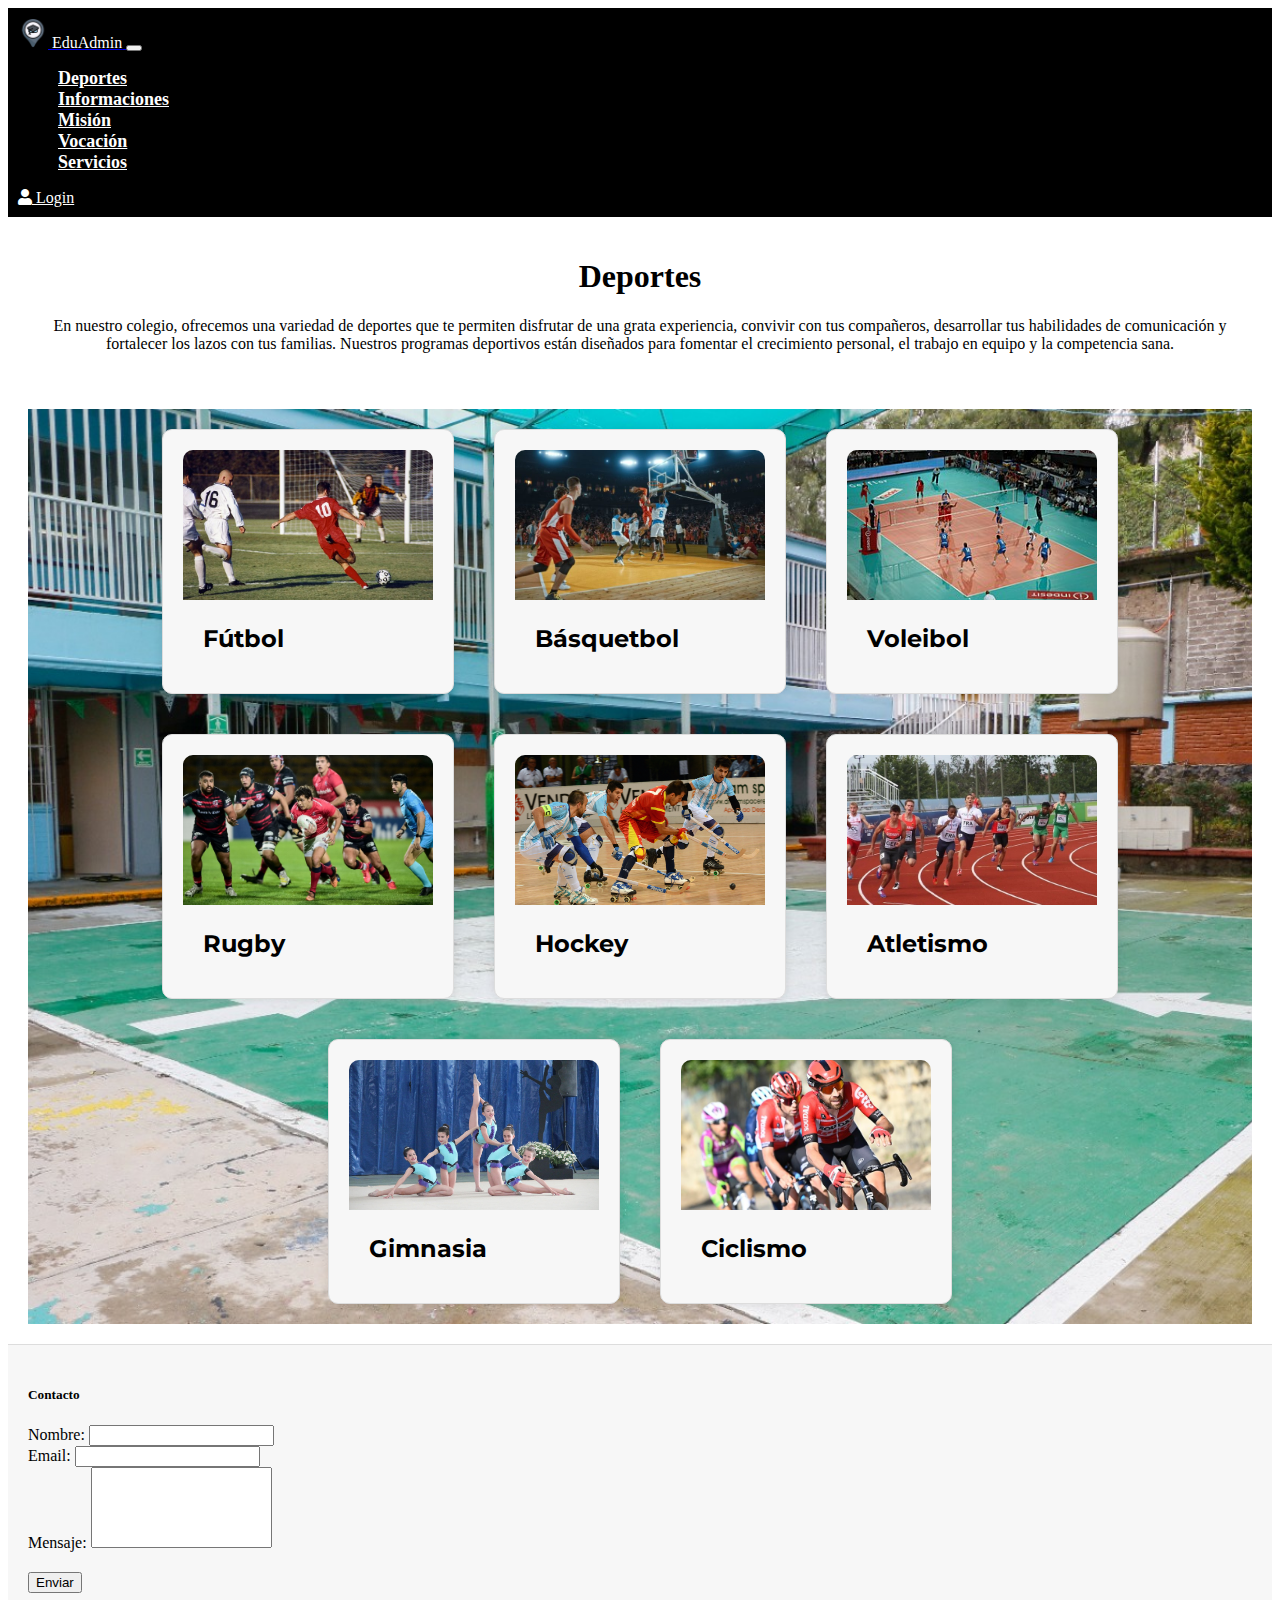
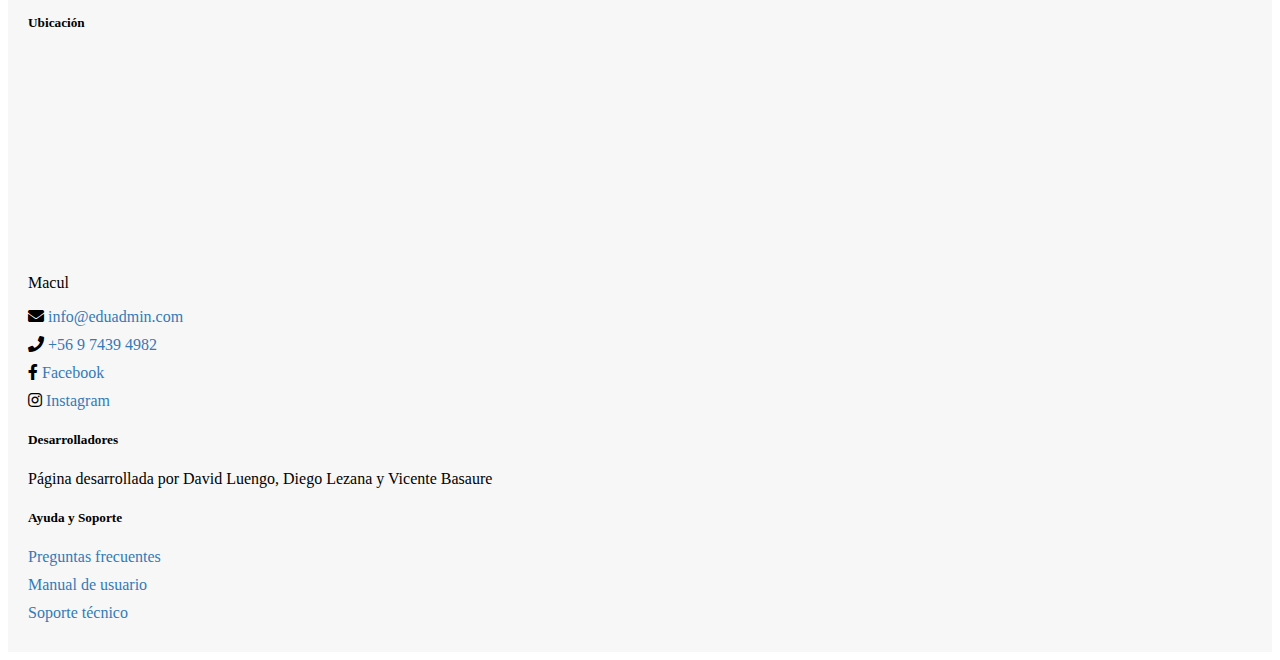
==== deportes.html @ 48eb8b36 "update pagina alumno" ====
<!doctype html>
<html lang="en">

<head>
  <!-- Required meta tags -->
  <meta charset="utf-8">
  <meta name="viewport" content="width=device-width, initial-scale=1">

  <!-- Bootstrap CSS -->
  <link href="https://cdn.jsdelivr.net/npm/bootstrap@5.0.2/dist/css/bootstrap.min.css" rel="stylesheet"
    integrity="sha384-EVSTQN3/azprG1Anm3QDgpJLIm9Nao0Yz1ztcQTwFspd3yD65VohhpuuCOmLASjC" crossorigin="anonymous">
  <link rel="stylesheet" href="./css/Deportes.css">
  <link rel="stylesheet" href="https://cdnjs.cloudflare.com/ajax/libs/font-awesome/5.15.3/css/all.min.css" />

  <title>EduAdmin</title>
</head>

<body>

  <!-- ===================================== -->
  <!-- Encabezado -->
  <!-- ===================================== -->


  <nav class="navbar navbar-expand-lg p-3 " id="menu" style="background-color: black; padding: 10px;">
    <div class="container-fluid">
      <a class="navbar-brand" href="index.html">
        <img src="./img/icono.png" alt="" width="30" height="30" class="d-inline-block align-top">
        <span class="custom-text fs-5 fw-bold" style="color:  white;">EduAdmin</span>
      </a>
      <button class="navbar-toggler" type="button" data-toggle="collapse" data-target="#navbarSupportedContent"
        aria-controls="navbarSupportedContent" aria-expanded="false" aria-label="Toggle navigation">
        <span class="navbar-toggler-icon"></span>
      </button>
      <div class="collapse navbar-collapse" id="navbarSupportedContent">
        <ul class="navbar-nav mr-auto">
          <li class="nav-item">
            <a class="nav-link" href="deportes.html" style="color:  white;">Deportes</a>
          </li>
          <li class="nav-item">
            <a class="nav-link" href="informaciones.html" style="color:  white;">Informaciones</a>
          </li>
          <li class="nav-item">
            <a class="nav-link" href="mision.html" style="color:  white;">Misión</a>
          </li>
          <li class="nav-item">
            <a class="nav-link" href="vocacion.html" style="color:  white;">Vocación</a>
          </li>
          <li class="nav-item">
            <a class="nav-link" href="servicios.html" style="color:  white;">Servicios</a>
          </li>

        </ul>

      </div>
      <a class="nav-link nav-item fs-5" href="login.html" style="color: white;"><i class="fas fa-user"></i> Login</a>
    </div>

  </nav>

  <header class="container">
    <h1>Deportes</h1>
    <p style="margin-top: 20px;">En nuestro colegio, ofrecemos una variedad de deportes que te permiten disfrutar de una grata experiencia,
      convivir con tus compañeros, desarrollar tus habilidades de comunicación y fortalecer los lazos con tus familias. Nuestros programas deportivos están diseñados para fomentar el crecimiento personal, el trabajo en equipo y la competencia sana.</p>
  </header>
  <main>
    <div class="container-fluid img-fondo">
      <section class="deportes deportes-background">
        <article class="deporte">
          <img src="./img/Img deportes/Fútbol.jpg" alt="Fútbol">
          <h2 class="text-center" style="margin: 20px;">Fútbol</h2>
        </article>
        <article class="deporte">
          <img src="./img/Img deportes/Básquetbol.jpg" alt="Baloncesto">
          <h2 class="text-center" style="margin: 20px;">Básquetbol</h2>
        </article>
        <article class="deporte">
          <img src="./img/Img deportes/Voleibol.jpg" alt="Voleibol">
          <h2 class="text-center" style="margin: 20px;">Voleibol</h2>
        </article>
        <article class="deporte">
          <img src="./img/Img deportes/Rugby.jpg" alt="Rugby">
          <h2 class="text-center" style="margin: 20px;">Rugby</h2>
        </article>
        <article class="deporte">
          <img src="./img/Img deportes/Hokey.jpg" alt="Hockey">
          <h2 class="text-center" style="margin: 20px;">Hockey</h2>
        </article>
        <article class="deporte">
          <img src="./img/Img deportes/Atletismo.jpg" alt="Atletismo">
          <h2 class="text-center" style="margin: 20px;">Atletismo</h2>
        </article>
        <article class="deporte">
          <img src="./img/Img deportes/Gimnasia.jpg.jpeg" alt="Gimnasia">
          <h2 class="text-center" style="margin: 20px;">Gimnasia</h2>
        </article>
        <article class="deporte">
          <img src="./img/Img deportes/Ciclismo.jpg" alt="Ciclismo">
          <h2 class="text-center" style="margin: 20px;">Ciclismo</h2>
        </article>
      </section>
    </div>
  </main>





  <footer class=" container-fluid bg-gray p-4">
    <div class="row">
      <div class="col-md-4">
        <h5 class="text-uppercase">Contacto</h5>
        <form id="contact-form" method="post" action="enviar.php">
          <div class="form-group">
            <label for="nombre">Nombre:</label>
            <input type="text" id="nombre" name="nombre" class="form-control" required>
          </div>
          <div class="form-group">
            <label for="email">Email:</label>
            <input type="email" id="email" name="email" class="form-control" required>
          </div>
          <div class="form-group">
            <label for="mensaje">Mensaje:</label>
            <textarea style="resize: none;" id="mensaje" name="mensaje" class="form-control" rows="5"
              required></textarea>
          </div>
          <button type="submit" class="btn btn-primary" style="margin-top: 20px">Enviar</button>
        </form>
      </div>

      <div class="col-md-4">
        <h5 class="text-uppercase">Ubicación</h5>
        <iframe
          src="https://www.google.com/maps/embed?pb=!1m18!1m12!1m3!1d3324.444444444445!2d-70.63333333333333!3d-33.48333333333333!2m3!1f0!2f0!3f0!3m2!1i1024!2i768!4f13.1!3m3!1m2!1s0x9662c5a5a5a5a5a5%3A0x5050505050505050!2sMacul%2C+Santiago%2C+Chile!5e0!3m2!1ses!2scl!4v1643723401111!5m2!1ses!2scl"
          width="100%" height="200" frameborder="0" style="border:0;" allowfullscreen="" aria-hidden="false"
          tabindex="0"></iframe>
        </iframe>
        <p class="text-secondary">Macul</p>
        <ul class="List-unstyled">
          <li><i class="fas fa-envelope"></i> <a href="mailto:info@eduadmin.com"
              class="text-secondary">info@eduadmin.com</a></li>
          <li><i class="fas fa-phone"></i> <a href="https://wa.me/56974394982" target="_blank"
              class="text-secondary">+56 9 7439 4982</a></li>
          <li><i class="fab fa-facebook-f"></i> <a href="https://www.facebook.com/eduadmin" target="_blank"
              class="text-secondary">Facebook</a></li>
          <li><i class="fab fa-instagram"></i> <a href="https://instagram.com/eduadmin" target="_blank"
              class="text-secondary">Instagram</a></li>
        </ul>
      </div>

      <div class="col-md-4">
        <h5 class="text-uppercase">Desarrolladores</h5>
        <p class="text-secondary">Página desarrollada por David Luengo, Diego Lezana y Vicente Basaure</p>
        <div class="col-md-4" style="margin-top: 20px;">
          <h5 class="text-uppercase">Ayuda y Soporte</h5>
          <ul class="list-unstyled">
            <li><a href="#" class="text-secondary">Preguntas frecuentes</a></li>
            <li><a href="#" class="text-secondary">Manual de usuario</a></li>
            <li><a href="#" class="text-secondary">Soporte técnico</a></li>
          </ul>
        </div>
      </div>
    </div>
  </footer>

  <script src="https://cdn.jsdelivr.net/npm/bootstrap@5.0.2/dist/js/bootstrap.bundle.min.js"
    integrity="sha384-MrcW6ZMFYlzcLA8Nl+NtUVF0sA7MsXsP1UyJoMp4YLEuNSfAP+JcXn/tWtIaxVXM"
    crossorigin="anonymous"></script>

</body>

</html>
---- css/Deportes.css ----
@import url('https://fonts.googleapis.com/css2?family=Montserrat&display=swap');




header {
    background-size: cover;
    background-position: center;
    padding: 20px;
    text-align: center;
    color: #000000;
}

.img-fondo{
    font-family: 'Montserrat', sans-serif;
    overflow-x: hidden;
    background-image: url('../img/patio.jpg');
    background-size: cover;
    background-position: center;
}


#menu li>a {
    font-size: 18px;
    font-weight: bold;
    color: #3f3f3f;
}


#menu form>button {
    font-size: 18px;
    font-weight: bold;
}

.carousel-inner {
    max-height: 25rem;
}

.carousel-item {
    text-align: center;
    height: 25rem;
    /* Mantén la altura fija según la altura máxima */
}

.carousel-item img {
    object-fit: cover;
    height: 100%;
    width: auto;
    /* Ajusta la anchura para mantener la proporción de la imagen */
    margin: 0 auto;
    /* Centra la imagen horizontalmente */
}



@media (max-width:768px) {
    #intro {
        width: 90% !important;
    }

    .servicio-fila {
        width: 100% !important;
        text-align: center;
    }
}

@media(max-width:576px) {
    .icono-wrap {
        flex-wrap: wrap;
        justify-content: center !important;
    }
}

/*custom links para los textos e imagenes del inicio*/

.custom-link {
    color: inherit;
    text-decoration: none;
    transition: color 0.2s ease;
    /* fade */
}

.custom-link:hover {
    color: #aaa;
    text-decoration: none;
}

.custom-link img {
    transition: opacity 0.2s ease;
    /* fade */
}

.custom-link:hover img {
    opacity: 0.7;
    /* fade */
}



footer ul {
    list-style: none;
    padding: 0;
    margin: 0;
}

footer li {
    margin-bottom: 10px;
}

footer a {
    text-decoration: none;
    color: #337ab7;
}

footer a:hover {
    color: #23527c;
}

.bg-gray {
    background-color: #f7f7f7;
    padding: 20px;
    border-top: 1px solid #ddd;
}






main {
    display: flex;
    flex-wrap: wrap;
    justify-content: center;
    padding: 20px;
}

.deportes {
    display: flex;
    flex-wrap: wrap;
    justify-content: center;
}

.deporte {
    margin: 20px;
    width: 250px;
    background-color: #f7f7f7;
    padding: 20px;
    border: 1px solid #ddd;
    border-radius: 10px;
    box-shadow: 0 0 10px rgba(0, 0, 0, 0.1);
}

.deporte img {
    width: 100%;
    height: 150px;
    object-fit: cover;
    border-radius: 10px 10px 0 0;
}

.deporte h2 {
    margin-top: 0;
}

.deporte p {
    font-size: 16px;
    color: #666;
}
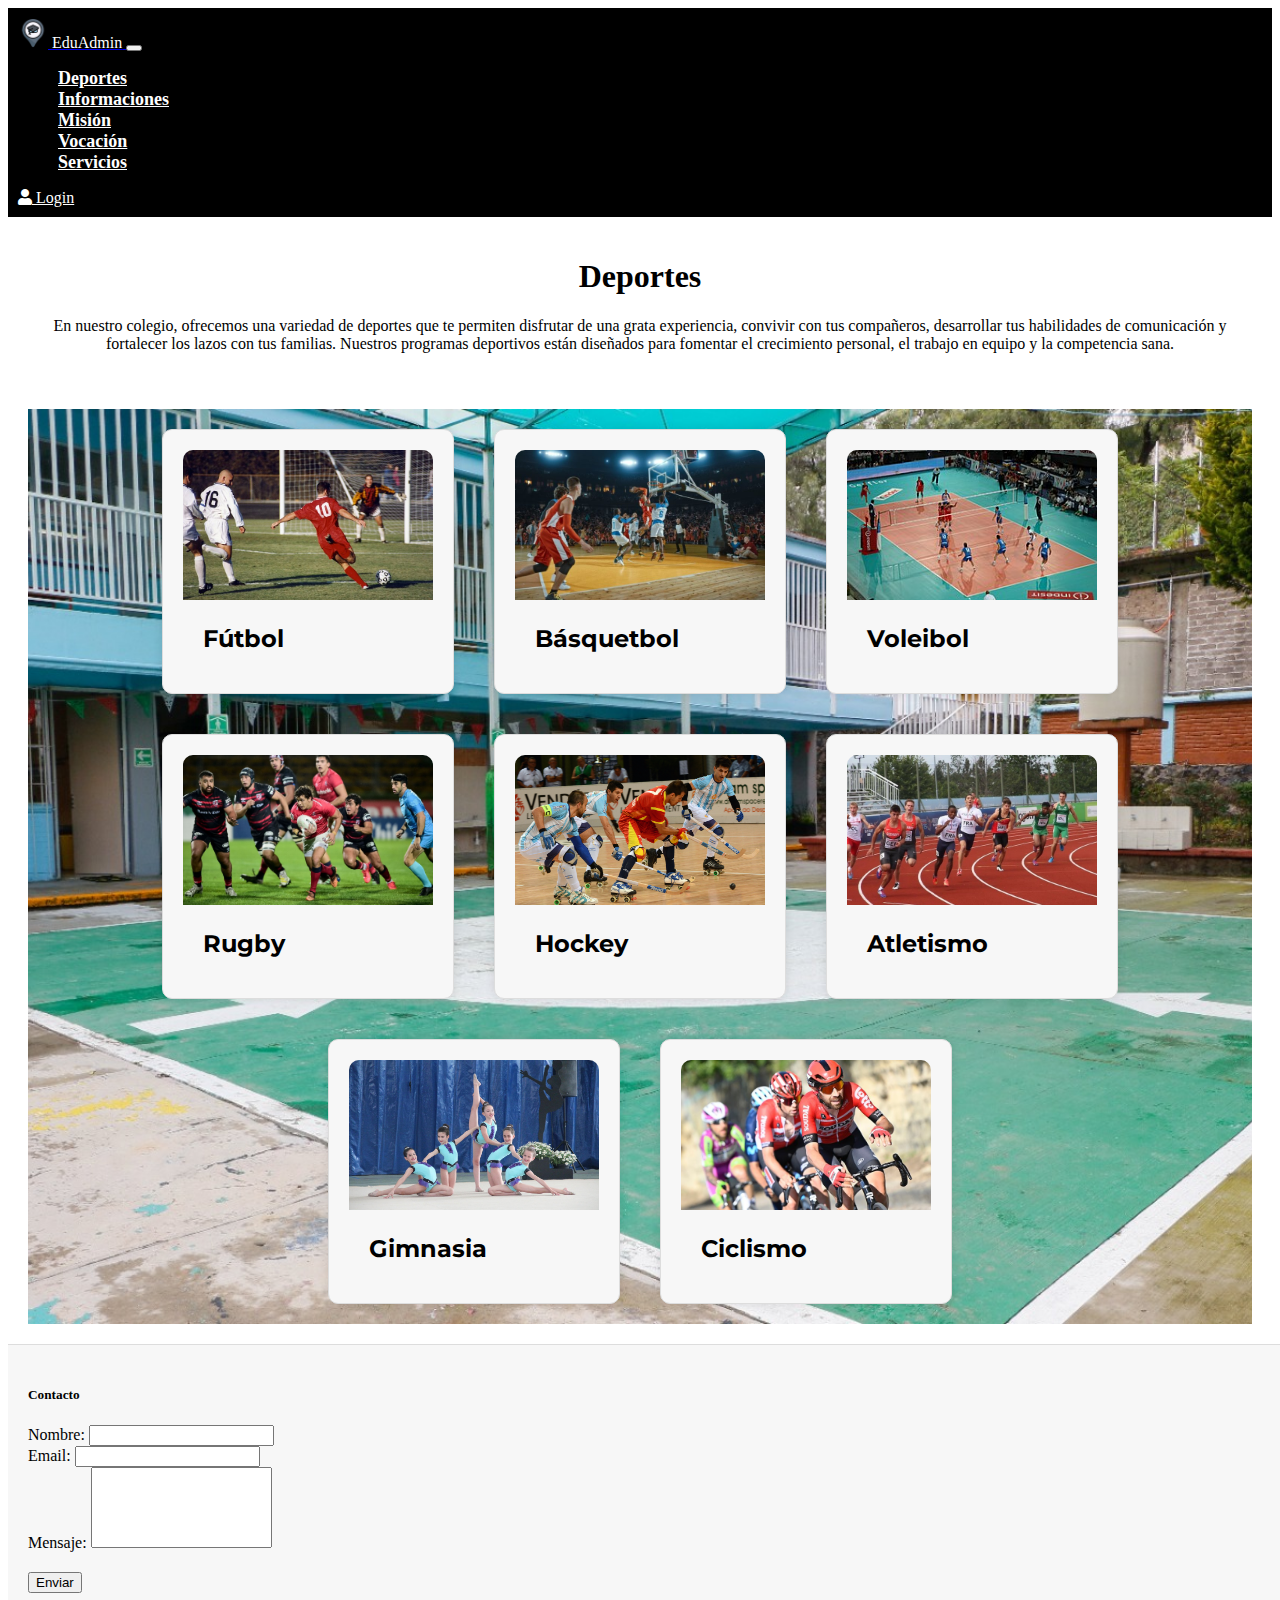
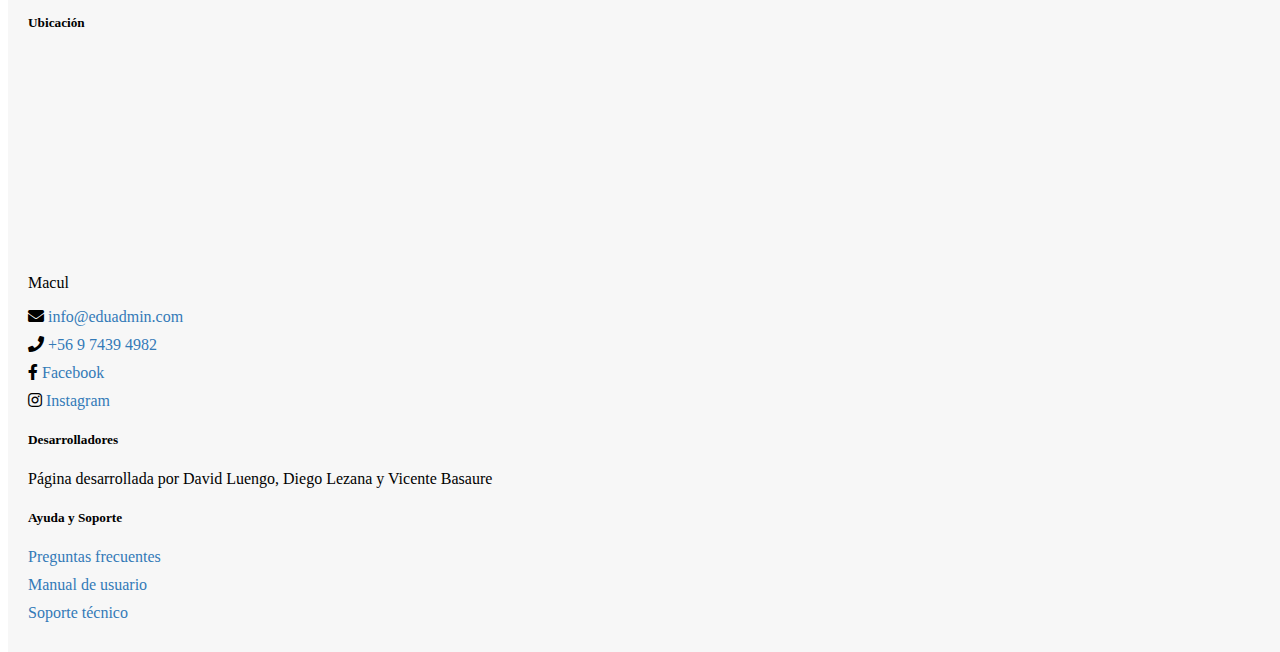
==== commit d40c0470: "avances mayoritarios" ====
--- a/deportes.html
+++ b/deportes.html
@@ -106,7 +106,7 @@
 
 
 
-  <footer class=" container-fluid bg-gray p-4">
+  <footer class="sticky-footer container-fluid bg-gray p-4">
     <div class="row">
       <div class="col-md-4">
         <h5 class="text-uppercase">Contacto</h5>
--- a/css/Deportes.css
+++ b/css/Deportes.css
@@ -2,6 +2,26 @@
 
 
 
+/* Estilo para asegurar que el footer quede al final de la página */
+html, body {
+    height: 100%;
+  }
+  
+  body {
+    display: flex;
+    flex-direction: column;
+  }
+  
+  .container {
+    flex: 1; /* Asegura que el contenido crezca para llenar el espacio disponible */
+  }
+  
+  footer.sticky-footer {
+    padding: 20px;
+    position: relative;
+    bottom: 0;
+    width: 100%;
+  }
 
 header {
     background-size: cover;
